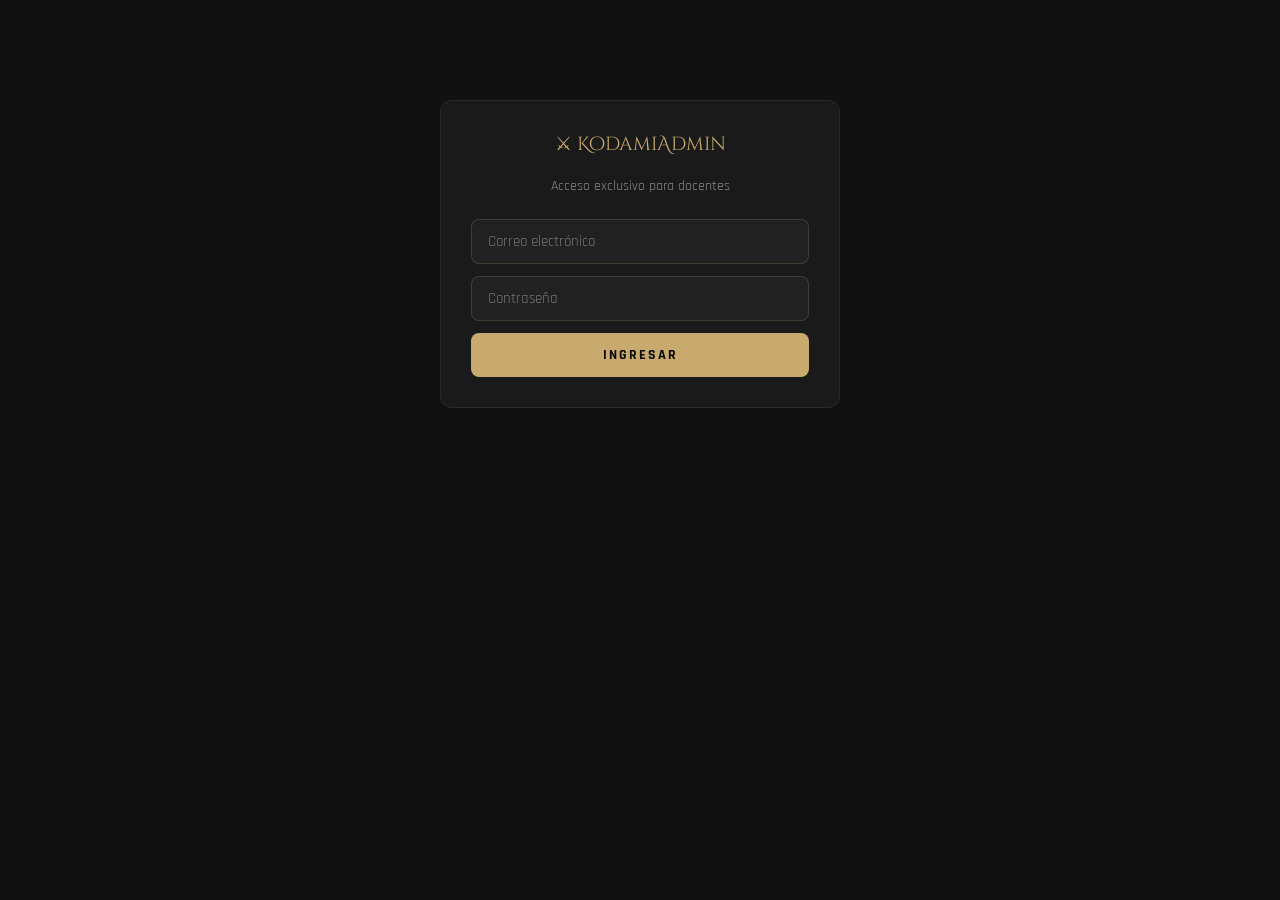
==== admin/dashboard.html @ 3665f91b "Kodami Academy v1" ====
<!DOCTYPE html>
<html lang="es">
<head>
<meta charset="UTF-8">
<meta name="viewport" content="width=device-width, initial-scale=1.0">
<title>KodamiAdmin — Dashboard</title>
<link href="https://fonts.googleapis.com/css2?family=Cinzel+Decorative:wght@700;900&family=Rajdhani:wght@300;400;600;700&display=swap" rel="stylesheet">
<link rel="stylesheet" href="../css/styles.css">
<style>
.admin-actions { display:flex; gap:6px; }
.admin-btn-sm { padding:4px 10px; font-size:.7rem; border-radius:6px; border:1px solid transparent; cursor:pointer; font-family:inherit; transition:.2s; }
.btn-edit { background:rgba(100,200,255,.15); color:#64c8ff; border-color:rgba(100,200,255,.3); }
.btn-edit:hover { background:rgba(100,200,255,.3); }
.btn-del { background:rgba(255,80,80,.15); color:#ff5050; border-color:rgba(255,80,80,.3); }
.btn-del:hover { background:rgba(255,80,80,.3); }
.badge { display:inline-block; font-size:.6rem; padding:2px 8px; border-radius:10px; text-transform:uppercase; letter-spacing:.5px; }
.badge-active { background:rgba(80,255,120,.15); color:#50ff78; }
.badge-inactive { background:rgba(255,80,80,.15); color:#ff5050; }
.modal-overlay { position:fixed; top:0; left:0; width:100%; height:100%; background:rgba(0,0,0,.7); display:flex; align-items:center; justify-content:center; z-index:999; }
.modal-card { background:var(--bg-card); border:1px solid var(--border); border-radius:16px; padding:24px; width:90%; max-width:480px; }
.modal-card h3 { margin:0 0 16px; color:var(--gold); font-family:var(--font-deco); }
.modal-card label { display:block; font-size:.75rem; color:var(--ash); margin:8px 0 4px; }
.modal-card input,.modal-card select,.modal-card textarea { width:100%; padding:8px 12px; border-radius:8px; border:1px solid var(--border); background:var(--bg-body); color:var(--text); font-family:inherit; font-size:.85rem; box-sizing:border-box; }
.modal-card textarea { min-height:60px; resize:vertical; }
.modal-actions { display:flex; gap:8px; justify-content:flex-end; margin-top:16px; }
</style>
</head>
<body class="admin-body">
<div class="admin-container">
  <div style="display:flex;justify-content:space-between;align-items:center;margin-bottom:20px;">
    <div class="nav-logo">Kodami<span>Admin</span></div>
    <button class="admin-btn" onclick="logout()" style="background:rgba(255,80,80,.2);color:#ff5050;">Cerrar Sesión</button>
  </div>
  <div class="admin-stats" id="statsContainer">
    <div class="admin-stat-card"><div class="admin-stat-num" id="statRecursos">-</div><div class="admin-stat-label">Recursos</div></div>
    <div class="admin-stat-card"><div class="admin-stat-num" id="statVisitas">-</div><div class="admin-stat-label">Visitas totales</div></div>
    <div class="admin-stat-card"><div class="admin-stat-num" id="statDocente">👤</div><div class="admin-stat-label" id="statDocenteNombre">Docente</div></div>
  </div>
  <div class="admin-card">
    <div style="display:flex;justify-content:space-between;align-items:center;margin-bottom:16px;">
      <div class="admin-title" style="margin:0;">Mis Recursos</div>
      <a href="upload.html" class="admin-btn">+ Subir Nuevo</a>
    </div>
    <table class="admin-table">
      <thead><tr><th>Título</th><th>Tipo</th><th>Tema</th><th>Estado</th><th>Visitas</th><th>Fecha</th><th></th></tr></thead>
      <tbody id="recursosTableBody">
        <tr><td colspan="7" style="text-align:center;color:var(--ash);padding:20px;">Cargando recursos...</td></tr>
      </tbody>
    </table>
  </div>
</div>

<div id="editModal" class="modal-overlay" style="display:none" onclick="if(event.target===this)cerrarEdit()">
  <div class="modal-card" onclick="event.stopPropagation()">
    <h3>✏️ Editar Recurso</h3>
    <label>Título</label>
    <input id="editTitulo" type="text">
    <label>Descripción</label>
    <textarea id="editDescripcion"></textarea>
    <label>Tipo</label>
    <select id="editTipo">
      <option value="libro">Libro</option>
      <option value="video">Video</option>
      <option value="audio">Audio</option>
      <option value="juego">Juego</option>
      <option value="imagen">Imagen</option>
      <option value="documento">Documento</option>
    </select>
    <label>Tema</label>
    <input id="editTema" type="text">
    <label>Nivel (1-5)</label>
    <input id="editNivel" type="number" min="1" max="5">
    <div class="modal-actions">
      <button class="admin-btn" onclick="cerrarEdit()" style="background:rgba(255,255,255,.1);color:var(--ash);">Cancelar</button>
      <button class="admin-btn" id="btnGuardarEdit">Guardar</button>
    </div>
  </div>
</div>

<script>
const API = 'https://kodami-api.kodami-academy24.workers.dev';
const user = JSON.parse(localStorage.getItem('kodami_user') || '{}');
const token = localStorage.getItem('kodami_token');
if (!token) window.location.href = 'login.html';

document.getElementById('statDocenteNombre').textContent = user.nombre || 'Docente';

let editId = null;

async function loadDashboard() {
  try {
    const res = await fetch(`${API}/api/recursos/admin`, { headers: { 'Authorization': `Bearer ${token}` } });
    const json = await res.json();
    if (!json.success) return;
    const data = json.data;
    document.getElementById('statRecursos').textContent = data.length;
    let totalVisitas = 0;
    document.getElementById('recursosTableBody').innerHTML = data.map(r => {
      totalVisitas += r.visitas || 0;
      const badge = r.activo ? '<span class="badge badge-active">Activo</span>' : '<span class="badge badge-inactive">Inactivo</span>';
      return '<tr>' +
        `<td>${r.titulo}</td>` +
        `<td style="color:var(--craft);text-transform:uppercase;font-size:.75rem;">${r.tipo}</td>` +
        `<td style="color:var(--ash);font-size:.75rem;">${r.tema || '-'}</td>` +
        `<td>${badge}</td>` +
        `<td>${r.visitas || 0}</td>` +
        `<td style="color:var(--ash);font-size:.7rem;">${r.created_at ? new Date(r.created_at).toLocaleDateString() : '-'}</td>` +
        '<td><div class="admin-actions">' +
          `<button class="admin-btn-sm btn-edit" onclick="editar(${r.id},'${r.titulo.replace(/'/g,"\\'")}','${(r.descripcion||'').replace(/'/g,"\\'")}','${r.tipo||''}','${(r.tema||'').replace(/'/g,"\\'")}',${r.nivel||1})">✏️</button>` +
          (r.activo ? `<button class="admin-btn-sm btn-del" onclick="eliminar(${r.id})">🗑️</button>` : '') +
        '</div></td>' +
      '</tr>';
    }).join('');
    document.getElementById('statVisitas').textContent = totalVisitas;
  } catch {}
}

function editar(id, titulo, descripcion, tipo, tema, nivel) {
  editId = id;
  document.getElementById('editTitulo').value = titulo;
  document.getElementById('editDescripcion').value = descripcion;
  document.getElementById('editTipo').value = tipo;
  document.getElementById('editTema').value = tema;
  document.getElementById('editNivel').value = nivel;
  document.getElementById('editModal').style.display = 'flex';
}

function cerrarEdit() {
  document.getElementById('editModal').style.display = 'none';
  editId = null;
}

document.getElementById('btnGuardarEdit').onclick = async () => {
  if (!editId) return;
  const body = {
    titulo: document.getElementById('editTitulo').value.trim(),
    descripcion: document.getElementById('editDescripcion').value.trim(),
    tipo: document.getElementById('editTipo').value,
    tema: document.getElementById('editTema').value.trim(),
    nivel: parseInt(document.getElementById('editNivel').value) || 1
  };
  if (!body.titulo) return alert('El título es obligatorio');
  try {
    const res = await fetch(`${API}/api/recursos/${editId}`, {
      method: 'PUT',
      headers: { 'Content-Type': 'application/json', 'Authorization': `Bearer ${token}` }
    });
    const json = await res.json();
    if (json.success) { cerrarEdit(); loadDashboard(); }
    else alert(json.error || 'Error al guardar');
  } catch { alert('Error de conexión'); }
};

function eliminar(id) {
  if (!confirm('¿Dar de baja este recurso? Se ocultará del público pero no se borrará el archivo.')) return;
  (async () => {
    try {
      const res = await fetch(`${API}/api/recursos/${id}`, {
        method: 'DELETE',
        headers: { 'Authorization': `Bearer ${token}` }
      });
      const json = await res.json();
      if (json.success) loadDashboard();
      else alert(json.error || 'Error al eliminar');
    } catch { alert('Error de conexión'); }
  })();
}

function logout() { localStorage.removeItem('kodami_token'); localStorage.removeItem('kodami_user'); window.location.href = 'login.html'; }

loadDashboard();
</script>
</body>
</html>
---- css/styles.css ----
:root{
  --black:#0a0a0a;--deep:#111;--dark:#1a1a1a;--charcoal:#2a2a2a;
  --smoke:#3a3a3a;--ash:#888;--silver:#c0c0c0;--white:#f0f0f0;
  --craft:#c8a96e;--craft-light:#e8c87e;--blue:#4ab8ff;--chat-w:380px;
}
*{margin:0;padding:0;box-sizing:border-box;}
html{scroll-behavior:smooth;}
body{background:var(--black);color:var(--white);font-family:'Rajdhani',sans-serif;overflow-x:hidden;}
a{color:var(--craft);text-decoration:none;}
a:hover{color:var(--craft-light);}

/* CURSOR */
body.has-mouse{cursor:none;}
.cursor-wrap{position:fixed;top:0;left:0;pointer-events:none;z-index:10000;will-change:transform;}
.cursor-dot{position:absolute;width:5px;height:5px;border-radius:50%;background:var(--craft);top:-2.5px;left:-2.5px;transition:transform .12s ease,background .2s,opacity .15s;box-shadow:0 0 6px rgba(200,169,110,.8);}
.cursor-ring{position:absolute;width:22px;height:22px;border-radius:50%;border:1.5px solid rgba(200,169,110,.55);top:-11px;left:-11px;transition:transform .22s ease,border-color .2s,width .2s,height .2s,top .2s,left .2s,opacity .15s;}
.cursor-blade{position:absolute;width:0;height:1px;background:linear-gradient(to right,transparent,var(--craft),rgba(200,169,110,.2));top:0;left:3px;transform-origin:left center;transition:width .18s ease,opacity .15s;opacity:0;}
.cursor-wrap.hovering .cursor-dot{transform:scale(1.8);background:var(--craft-light);}
.cursor-wrap.hovering .cursor-ring{width:34px;height:34px;top:-17px;left:-17px;border-color:rgba(200,169,110,.85);}
.cursor-wrap.hovering .cursor-blade{width:28px;opacity:1;}
.cursor-wrap.text-mode .cursor-dot{width:2px;height:18px;border-radius:1px;top:-9px;left:-1px;background:var(--craft);box-shadow:0 0 4px rgba(200,169,110,.6);}
.cursor-wrap.text-mode .cursor-ring,.cursor-wrap.text-mode .cursor-blade{opacity:0;width:0;}
.cursor-wrap.dragging .cursor-dot,.cursor-wrap.dragging .cursor-ring,.cursor-wrap.dragging .cursor-blade{opacity:0;}
.cursor-wrap.nova-active .cursor-dot{background:var(--blue);box-shadow:0 0 6px rgba(74,184,255,.8);}
.cursor-wrap.nova-active .cursor-ring{border-color:rgba(74,184,255,.55);}
.cursor-wrap.nova-active .cursor-blade{background:linear-gradient(to right,transparent,var(--blue),rgba(74,184,255,.2));}
.cursor-wrap.nova-active.hovering .cursor-ring{border-color:rgba(74,184,255,.85);}
@media(hover:none) and (pointer:coarse){.cursor-wrap{display:none!important;}body{cursor:auto!important;}}

/* FONDO */
#starsCanvas{position:fixed;inset:0;z-index:1;pointer-events:none;}
.hero-bg{position:fixed;inset:0;z-index:0;background-color:#0d0d0d;background-image:url('../fondo.png');background-size:cover;background-position:center top;opacity:0;transition:opacity .8s ease;}
.hero-bg.loaded{opacity:.55;}
.hero-bg::after{content:'';position:absolute;inset:0;background:linear-gradient(to bottom,rgba(10,10,10,.3) 0%,rgba(10,10,10,.75) 55%,rgba(10,10,10,.98) 100%);}

/* MASCOTAS */
.mascot{position:fixed;z-index:150;width:75px;height:75px;object-fit:contain;cursor:none;filter:drop-shadow(0 0 12px rgba(200,169,110,.5));user-select:none;-webkit-user-drag:none;opacity:0;transition:opacity .5s ease,filter .3s ease;animation:mascotBreathe 3s ease-in-out infinite;}
.mascot.img-ready{opacity:1;}
.mascot.in-chat{opacity:0!important;pointer-events:none;}
.mascot.nova-mascot{filter:drop-shadow(0 0 12px rgba(74,184,255,.5));}
.mascot.dragging-mascot{z-index:200;transition:none!important;}
@keyframes mascotBreathe{0%,100%{transform:translateY(0) scale(1)}50%{transform:translateY(-3px) scale(1.03)}}

/* NAV */
nav{position:fixed;top:0;left:0;right:0;z-index:100;padding:18px 60px;display:flex;align-items:center;justify-content:space-between;background:linear-gradient(to bottom,rgba(0,0,0,.88),transparent);border-bottom:1px solid rgba(200,169,110,.1);}
.nav-logo{font-family:'Cinzel Decorative',serif;font-size:1.05rem;color:var(--craft);letter-spacing:3px;text-shadow:0 0 20px rgba(200,169,110,.5);}
.nav-logo span{color:var(--white);}
.nav-links{display:flex;gap:36px;list-style:none;}
.nav-links a{color:var(--ash);text-decoration:none;font-size:.78rem;letter-spacing:3px;text-transform:uppercase;transition:color .3s;font-weight:600;}
.nav-links a:hover{color:var(--craft);}
.hamburger{display:none;background:none;border:none;color:var(--craft);font-size:1.5rem;cursor:pointer;}

/* HERO */
.hero{position:relative;z-index:2;min-height:100vh;display:flex;align-items:center;padding:0 60px;}
.hero-content{max-width:680px;animation:fadeUpBlur 1.2s ease forwards;opacity:0;}
@keyframes fadeUpBlur{from{opacity:0;transform:translateY(40px);filter:blur(6px)}to{opacity:1;transform:translateY(0);filter:blur(0)}}
.hero-tag{display:inline-block;font-size:.68rem;letter-spacing:6px;text-transform:uppercase;color:var(--craft);border:1px solid rgba(200,169,110,.3);padding:6px 16px;margin-bottom:28px;}
.hero-title{font-family:'Cinzel Decorative',serif;font-size:clamp(2.2rem,5.5vw,4.5rem);line-height:1.05;color:var(--white);margin-bottom:8px;}
.hero-title .accent{color:var(--craft);text-shadow:0 0 40px rgba(200,169,110,.45);}
.hero-jp{font-family:'Noto Serif JP',serif;font-size:.9rem;color:var(--ash);letter-spacing:8px;margin-bottom:22px;}
.hero-desc{font-size:1rem;color:var(--ash);line-height:1.8;max-width:480px;margin-bottom:42px;font-weight:300;}
.hero-btns{display:flex;gap:14px;flex-wrap:wrap;}
.btn-primary{background:var(--craft);color:var(--black);border:none;padding:14px 34px;font-family:'Rajdhani',sans-serif;font-size:.82rem;font-weight:700;letter-spacing:3px;text-transform:uppercase;cursor:pointer;transition:all .3s;clip-path:polygon(8px 0%,100% 0%,calc(100% - 8px) 100%,0% 100%);}
.btn-primary:hover{background:var(--craft-light);}
.btn-secondary{background:transparent;color:var(--craft);border:1px solid rgba(200,169,110,.4);padding:14px 34px;font-family:'Rajdhani',sans-serif;font-size:.82rem;font-weight:600;letter-spacing:3px;text-transform:uppercase;cursor:pointer;transition:all .3s;clip-path:polygon(8px 0%,100% 0%,calc(100% - 8px) 100%,0% 100%);}
.btn-secondary:hover{background:rgba(200,169,110,.1);}
.btn-secondary.nova-btn{border-color:rgba(74,184,255,.4);color:var(--blue);}
.btn-secondary.nova-btn:hover{background:rgba(74,184,255,.1);}

/* STATS */
.stats-bar{position:relative;z-index:2;display:grid;grid-template-columns:repeat(4,1fr);gap:1px;background:rgba(200,169,110,.1);border-top:1px solid rgba(200,169,110,.1);border-bottom:1px solid rgba(200,169,110,.1);}
.stat-item{background:rgba(10,10,10,.92);padding:22px 24px;text-align:center;}
.stat-num{font-family:'Cinzel Decorative',serif;font-size:1.8rem;color:var(--craft);display:block;text-shadow:0 0 20px rgba(200,169,110,.3);}
.stat-label{font-size:.6rem;letter-spacing:3px;text-transform:uppercase;color:var(--ash);margin-top:4px;display:block;}
.divider{position:relative;z-index:2;display:flex;align-items:center;gap:20px;padding:0 60px;margin:24px 0;}
.divider-line{flex:1;height:1px;background:linear-gradient(to right,transparent,rgba(200,169,110,.3),transparent);}
.divider-symbol{color:var(--craft);font-size:1.1rem;}

/* MATERIAS + SEARCH */
.materias-nav{position:relative;z-index:2;padding:0 60px 28px;}
.materias-label{font-size:.63rem;letter-spacing:5px;color:var(--ash);text-transform:uppercase;margin-bottom:14px;}
.materias-tabs{display:flex;flex-wrap:wrap;gap:8px;}
.materia-tab{padding:10px 20px;border:1px solid rgba(255,255,255,.07);color:var(--ash);font-size:.7rem;letter-spacing:2px;text-transform:uppercase;cursor:pointer;transition:all .3s;background:rgba(255,255,255,.02);font-family:'Rajdhani',sans-serif;font-weight:600;clip-path:polygon(6px 0%,100% 0%,calc(100% - 6px) 100%,0% 100%);}
.materia-tab.active{border-color:var(--craft);color:var(--craft);background:rgba(200,169,110,.08);}
.materia-tab.soon{opacity:.45;}
.soon-badge{font-size:.53rem;background:rgba(255,255,255,.07);color:var(--ash);padding:2px 5px;margin-left:5px;letter-spacing:1px;}
.search-section{position:relative;z-index:2;padding:10px 60px 28px;}
.search-label{font-size:.63rem;letter-spacing:5px;color:var(--ash);text-transform:uppercase;margin-bottom:14px;}
.search-container{display:flex;max-width:680px;}
.search-input{flex:1;background:rgba(255,255,255,.03);border:1px solid rgba(200,169,110,.2);border-right:none;color:var(--white);padding:13px 20px;font-family:'Rajdhani',sans-serif;font-size:.93rem;outline:none;transition:border-color .3s;clip-path:polygon(10px 0%,100% 0%,100% 100%,0% 100%,0% 10px);min-height:44px;}
.search-input:focus{border-color:rgba(200,169,110,.5);}
.search-btn{background:var(--craft);border:none;padding:0 24px;color:var(--black);font-family:'Rajdhani',sans-serif;font-size:.76rem;font-weight:700;letter-spacing:2px;text-transform:uppercase;cursor:pointer;transition:background .3s;clip-path:polygon(0% 0%,calc(100% - 10px) 0%,100% 10px,100% 100%,0% 100%);}
.search-btn:hover{background:var(--craft-light);}

/* GRID */
.section{position:relative;z-index:2;padding:36px 60px 80px;}
.section-header{display:flex;align-items:baseline;gap:16px;margin-bottom:28px;}
.section-title{font-family:'Cinzel Decorative',serif;font-size:1.15rem;color:var(--white);letter-spacing:2px;}
.section-jp{font-family:'Noto Serif JP',serif;font-size:.7rem;color:rgba(200,169,110,.4);letter-spacing:4px;}
.section-line{flex:1;height:1px;background:linear-gradient(to right,rgba(200,169,110,.3),transparent);}
.category-pills{display:flex;flex-wrap:wrap;gap:8px;margin-bottom:28px;}
.pill{padding:7px 17px;border:1px solid rgba(200,169,110,.14);color:var(--ash);font-size:.68rem;letter-spacing:2px;text-transform:uppercase;cursor:pointer;transition:all .3s;clip-path:polygon(5px 0%,100% 0%,calc(100% - 5px) 100%,0% 100%);background:transparent;font-family:'Rajdhani',sans-serif;font-weight:600;min-height:36px;}
.pill:hover,.pill.active{border-color:var(--craft);color:var(--craft);background:rgba(200,169,110,.07);}
.resources-grid{display:grid;grid-template-columns:repeat(5,1fr);gap:20px;width:100%;}
@keyframes cardReveal{from{opacity:0;transform:translateY(16px);}to{opacity:1;transform:translateY(0);}}
.resource-card{background:#111;border:1px solid #2a2a2a;border-radius:12px;position:relative;overflow:hidden;cursor:pointer;opacity:1;animation:cardReveal .4s ease both;transform-style:preserve-3d;transition:border-color .3s,box-shadow .3s,transform .25s ease;}
.resource-card::before{content:'';position:absolute;top:0;left:0;right:0;height:2px;background:linear-gradient(to right,transparent,var(--craft),transparent);transform:scaleX(0);transition:transform .4s;border-radius:12px 12px 0 0;}
.resource-card:hover{border-color:rgba(200,169,110,.35);box-shadow:0 12px 40px rgba(200,169,110,.1);}
.resource-card:hover::before{transform:scaleX(1);}
.card-thumb{width:100%;height:180px;background:linear-gradient(135deg,#161616 0%,#1e1e1e 100%);display:flex;align-items:center;justify-content:center;position:relative;overflow:hidden;}
.card-thumb::after{content:'';position:absolute;inset:0;background:radial-gradient(ellipse at center,rgba(200,169,110,.05) 0%,transparent 70%);}
.card-icon{font-size:3.2rem;position:relative;z-index:1;filter:drop-shadow(0 0 14px rgba(200,169,110,.2));transition:transform .3s,filter .3s;}
.resource-card:hover .card-icon{transform:scale(1.12);filter:drop-shadow(0 0 22px rgba(200,169,110,.45));}
.card-badge{position:absolute;top:10px;right:10px;font-size:.55rem;letter-spacing:2px;text-transform:uppercase;padding:3px 9px;font-weight:700;border-radius:4px;z-index:2;}
.badge-juego{background:rgba(0,200,100,.12);color:#00c864;border:1px solid rgba(0,200,100,.25);}
.badge-libro{background:rgba(255,80,80,.12);color:#ff5050;border:1px solid rgba(255,80,80,.25);}
.badge-video{background:rgba(200,80,255,.12);color:#c850ff;border:1px solid rgba(200,80,255,.25);}
.badge-audio{background:rgba(255,180,0,.12);color:#ffb400;border:1px solid rgba(255,180,0,.25);}
.badge-documento{background:rgba(200,169,110,.12);color:var(--craft);border:1px solid rgba(200,169,110,.25);}
.badge-imagen{background:rgba(74,184,255,.12);color:var(--blue);border:1px solid rgba(74,184,255,.25);}
.card-body{padding:16px;}
.card-category{font-size:.58rem;letter-spacing:3px;text-transform:uppercase;color:var(--craft);margin-bottom:6px;opacity:.8;}
.card-title{font-family:'Rajdhani',sans-serif;font-size:1rem;font-weight:700;color:var(--white);margin-bottom:6px;line-height:1.3;}
.card-desc{font-size:.76rem;color:var(--ash);line-height:1.6;margin-bottom:14px;}
.card-footer{display:flex;align-items:center;justify-content:space-between;padding-top:12px;border-top:1px solid rgba(255,255,255,.06);}
.card-level{display:flex;gap:4px;}
.level-dot{width:5px;height:5px;border-radius:50%;background:var(--smoke);}
.level-dot.active{background:var(--craft);}
.card-btn{font-size:.64rem;letter-spacing:2px;text-transform:uppercase;color:var(--craft);border:1px solid rgba(200,169,110,.25);padding:5px 14px;background:transparent;cursor:pointer;transition:all .3s;font-family:'Rajdhani',sans-serif;font-weight:700;border-radius:4px;min-height:36px;}
.card-btn:hover{background:rgba(200,169,110,.1);border-color:rgba(200,169,110,.5);}
.no-results{grid-column:1/-1;text-align:center;padding:80px 40px;color:var(--ash);font-size:.9rem;letter-spacing:2px;}
.coming-soon-panel{display:none;flex-direction:column;align-items:center;justify-content:center;padding:80px 40px;text-align:center;}
.coming-soon-panel.visible{display:flex;}
.cs-icon{font-size:3.5rem;margin-bottom:20px;opacity:.55;}
.cs-title{font-family:'Cinzel Decorative',serif;font-size:1.3rem;color:var(--craft);margin-bottom:10px;}
.cs-desc{font-size:.88rem;color:var(--ash);line-height:1.8;max-width:380px;}
.cs-version{display:inline-block;margin-top:18px;font-size:.63rem;letter-spacing:4px;border:1px solid rgba(200,169,110,.18);color:rgba(200,169,110,.45);padding:5px 14px;}

/* REVEAL */
.reveal{opacity:0;transform:translateY(26px);filter:blur(4px);transition:opacity .8s ease,transform .8s ease,filter .8s ease;}
.reveal.visible{opacity:1;transform:translateY(0);filter:blur(0);}

/* FOOTER */
footer{position:relative;z-index:2;padding:34px 60px;border-top:1px solid rgba(200,169,110,.08);display:flex;align-items:center;justify-content:space-between;}
.footer-logo{font-family:'Cinzel Decorative',serif;font-size:.85rem;color:var(--craft);opacity:.5;}
.footer-text{font-size:.68rem;color:var(--smoke);letter-spacing:2px;}

/* CHAT PANELS */
.chat-panel{position:fixed;top:0;width:var(--chat-w);height:100vh;height:100dvh;background:rgba(11,11,11,.97);z-index:199;display:flex;flex-direction:column;backdrop-filter:blur(12px);-webkit-backdrop-filter:blur(12px);overflow:hidden;transition:transform .4s cubic-bezier(.4,0,.2,1),border-color .4s ease;}
.chat-sensei{left:0;border-right:1px solid rgba(200,169,110,.2);transform:translateX(-100%);}
.chat-sensei.open{transform:translateX(0);}
.chat-nova{right:0;border-left:1px solid rgba(74,184,255,.2);transform:translateX(100%);}
.chat-nova.open{transform:translateX(0);}

.chat-header{flex-shrink:0;padding:14px 18px;display:flex;align-items:center;justify-content:space-between;}
.chat-sensei .chat-header{border-bottom:1px solid rgba(200,169,110,.1);}
.chat-nova .chat-header{border-bottom:1px solid rgba(74,184,255,.1);}
.chat-header-info{display:flex;align-items:center;gap:10px;}
.chat-avatar{width:30px;height:30px;object-fit:contain;}
.chat-sensei .chat-avatar{filter:drop-shadow(0 0 5px rgba(200,169,110,.4));}
.chat-nova .chat-avatar{filter:drop-shadow(0 0 5px rgba(74,184,255,.4));}
.chat-header-title{font-size:.72rem;letter-spacing:3px;text-transform:uppercase;font-weight:700;}
.chat-sensei .chat-header-title{color:var(--craft);}
.chat-nova .chat-header-title{color:var(--blue);}
.chat-header-sub{font-size:.58rem;color:var(--ash);}
.chat-actions{display:flex;gap:6px;}
.chat-action-btn{background:none;border:none;color:var(--ash);cursor:pointer;font-size:.82rem;padding:8px;transition:color .3s;}
.chat-sensei .chat-action-btn:hover{color:var(--craft);}
.chat-nova .chat-action-btn:hover{color:var(--blue);}

.chat-messages{flex:1;overflow-y:auto;-webkit-overflow-scrolling:touch;padding:16px;display:flex;flex-direction:column;gap:10px;scrollbar-width:thin;scrollbar-color:var(--charcoal) transparent;min-height:0;}
.chat-messages::-webkit-scrollbar{width:5px;}
.chat-messages::-webkit-scrollbar-thumb{background:var(--charcoal);border-radius:3px;}
.msg{max-width:88%;padding:10px 14px;font-size:.8rem;line-height:1.6;color:var(--silver);word-wrap:break-word;animation:msgIn .3s ease forwards;}
@keyframes msgIn{from{opacity:0;transform:translateY(8px)}to{opacity:1;transform:translateY(0)}}
.msg-ai{border-radius:0 12px 12px 12px;align-self:flex-start;}
.chat-sensei .msg-ai{background:rgba(200,169,110,.05);border:1px solid rgba(200,169,110,.12);}
.chat-nova .msg-ai{background:rgba(74,184,255,.05);border:1px solid rgba(74,184,255,.12);}
.msg-user{background:rgba(255,255,255,.04);border:1px solid rgba(255,255,255,.07);border-radius:12px 0 12px 12px;align-self:flex-end;color:var(--white);}
.msg-error{background:rgba(255,80,80,.08)!important;border-color:rgba(255,80,80,.2)!important;color:#ff8080;}
.chat-link{color:var(--craft);text-decoration:underline;}
.chat-nova .chat-link{color:var(--blue);}
a.chat-link:hover{opacity:.8;}
.msg-typing{display:flex;gap:4px;padding:12px 14px;align-items:center;}
.typing-dot{width:5px;height:5px;border-radius:50%;animation:typingBounce 1.2s ease-in-out infinite;}
.chat-sensei .typing-dot{background:var(--craft);}
.chat-nova .typing-dot{background:var(--blue);}
.typing-dot:nth-child(2){animation-delay:.2s;}
.typing-dot:nth-child(3){animation-delay:.4s;}
@keyframes typingBounce{0%,100%{transform:translateY(0);opacity:.4}50%{transform:translateY(-5px);opacity:1}}

.chat-input-area{flex-shrink:0;padding:12px;display:flex;gap:8px;align-items:center;padding-bottom:max(12px,env(safe-area-inset-bottom));}
.chat-sensei .chat-input-area{border-top:1px solid rgba(200,169,110,.1);}
.chat-nova .chat-input-area{border-top:1px solid rgba(74,184,255,.1);}
.chat-mascot-rest{flex-shrink:0;width:36px;height:36px;object-fit:contain;animation:mascotBreathe 3s ease-in-out infinite;opacity:.85;}
.chat-input{flex:1;min-width:0;background:rgba(255,255,255,.05);color:var(--white);padding:11px 14px;font-family:'Rajdhani',sans-serif;font-size:16px;outline:none;transition:border-color .3s;border-radius:8px;}
.chat-sensei .chat-input{border:1px solid rgba(200,169,110,.18);}
.chat-sensei .chat-input:focus{border-color:rgba(200,169,110,.45);}
.chat-nova .chat-input{border:1px solid rgba(74,184,255,.18);}
.chat-nova .chat-input:focus{border-color:rgba(74,184,255,.45);}
.chat-input::placeholder{color:var(--smoke);}
.chat-input:disabled{opacity:.5;}
.chat-actions-row{display:flex;gap:4px;flex-shrink:0;}
.chat-action-icon{background:none;border:1px solid transparent;color:var(--ash);cursor:pointer;width:36px;height:36px;display:flex;align-items:center;justify-content:center;border-radius:8px;font-size:.9rem;transition:all .3s;}
.chat-sensei .chat-action-icon:hover{border-color:rgba(200,169,110,.3);color:var(--craft);}
.chat-nova .chat-action-icon:hover{border-color:rgba(74,184,255,.3);color:var(--blue);}
.chat-send{flex-shrink:0;border:none;color:var(--black);width:42px;height:42px;display:flex;align-items:center;justify-content:center;font-size:1.1rem;font-weight:700;cursor:pointer;transition:background .3s;border-radius:8px;}
.chat-sensei .chat-send{background:var(--craft);}
.chat-sensei .chat-send:hover{background:var(--craft-light);}
.chat-nova .chat-send{background:var(--blue);}
.chat-nova .chat-send:hover{background:#6ccaff;}
.chat-send:disabled{background:var(--smoke);}

/* PARTÍCULAS */
.particle{position:fixed;pointer-events:none;z-index:9999;border-radius:50%;animation:particleFly .8s ease forwards;}
@keyframes particleFly{0%{opacity:1;transform:scale(1) translate(0,0)}100%{opacity:0;transform:scale(0) translate(var(--tx),var(--ty))}}

/* MODAL VISOR */
.modal-overlay{position:fixed;inset:0;z-index:300;background:rgba(0,0,0,.92);display:none;align-items:center;justify-content:center;}
.modal-overlay.open{display:flex;}
.modal-content{width:90vw;max-width:1200px;height:85vh;display:flex;flex-direction:column;background:var(--deep);border:1px solid rgba(200,169,110,.2);border-radius:12px;overflow:hidden;}
.modal-header{display:flex;align-items:center;justify-content:space-between;padding:14px 20px;border-bottom:1px solid rgba(200,169,110,.1);}
.modal-title{font-family:'Cinzel Decorative',serif;font-size:.9rem;color:var(--craft);}
.modal-close{background:none;border:none;color:var(--ash);font-size:1.4rem;cursor:pointer;padding:4px 10px;transition:color .3s;}
.modal-close:hover{color:var(--craft);}
.modal-body{flex:1;overflow:hidden;display:flex;}
.modal-body iframe{width:100%;height:100%;border:none;}
.modal-body video,.modal-body audio{width:100%;height:100%;}
.modal-body .pdf-viewer{width:100%;height:100%;overflow-y:auto;padding:10px;}
.modal-body img{max-width:100%;max-height:100%;object-fit:contain;margin:auto;}
.modal-tabs{display:flex;border-bottom:1px solid rgba(200,169,110,.1);}
.modal-tab{padding:10px 20px;font-size:.7rem;letter-spacing:2px;text-transform:uppercase;color:var(--ash);cursor:pointer;border-bottom:2px solid transparent;transition:all .3s;}
.modal-tab.active{color:var(--craft);border-bottom-color:var(--craft);}
.modal-tab:hover{color:var(--craft);}

/* ADMIN */
.admin-body{background:var(--deep);}
.admin-container{max-width:800px;margin:0 auto;padding:40px 20px;}
.admin-card{background:var(--dark);border:1px solid var(--charcoal);border-radius:12px;padding:30px;margin-bottom:20px;}
.admin-title{font-family:'Cinzel Decorative',serif;font-size:1.2rem;color:var(--craft);margin-bottom:20px;text-align:center;}
.admin-input{width:100%;background:rgba(255,255,255,.03);border:1px solid rgba(200,169,110,.2);color:var(--white);padding:12px 16px;font-family:'Rajdhani',sans-serif;font-size:.95rem;outline:none;border-radius:8px;margin-bottom:12px;min-height:44px;}
.admin-input:focus{border-color:var(--craft);}
.admin-select{width:100%;background:var(--dark);border:1px solid rgba(200,169,110,.2);color:var(--white);padding:12px 16px;font-family:'Rajdhani',sans-serif;font-size:.95rem;outline:none;border-radius:8px;margin-bottom:12px;min-height:44px;cursor:pointer;}
.admin-btn{background:var(--craft);color:var(--black);border:none;padding:12px 30px;font-family:'Rajdhani',sans-serif;font-size:.85rem;font-weight:700;letter-spacing:2px;text-transform:uppercase;cursor:pointer;border-radius:8px;transition:background .3s;min-height:44px;}
.admin-btn:hover{background:var(--craft-light);}
.admin-btn-danger{background:rgba(255,80,80,.2);color:#ff5050;border:1px solid rgba(255,80,80,.3);}
.admin-btn-danger:hover{background:rgba(255,80,80,.3);}
.admin-file-input{position:relative;margin-bottom:12px;}
.admin-file-input input[type=file]{width:100%;min-height:44px;color:var(--ash);font-family:'Rajdhani',sans-serif;}
.admin-file-input input[type=file]::file-selector-button{background:var(--charcoal);color:var(--white);border:1px solid rgba(200,169,110,.2);padding:8px 16px;border-radius:6px;cursor:pointer;font-family:'Rajdhani',sans-serif;margin-right:10px;}
.admin-label{font-size:.7rem;letter-spacing:2px;color:var(--ash);text-transform:uppercase;margin-bottom:6px;display:block;}
.admin-level-selector{display:flex;gap:10px;margin-bottom:12px;}
.admin-level-option{padding:8px 16px;border:1px solid var(--charcoal);border-radius:6px;cursor:pointer;color:var(--ash);font-size:.85rem;transition:all .3s;}
.admin-level-option.active{border-color:var(--craft);color:var(--craft);background:rgba(200,169,110,.08);}

/* FAB */
.fab{position:fixed;bottom:24px;right:24px;width:56px;height:56px;border-radius:50%;display:flex;align-items:center;justify-content:center;font-size:28px;z-index:100;box-shadow:0 4px 16px rgba(0,0,0,.4);cursor:pointer;border:none;transition:transform .3s,box-shadow .3s;}
.fab:hover{transform:scale(1.1);}
.fab-upload{background:var(--craft);color:var(--black);}
.fab-admin{background:var(--blue);color:var(--white);font-size:16px;right:90px;}

/* ADMIN DASHBOARD */
.admin-stats{display:grid;grid-template-columns:repeat(3,1fr);gap:16px;margin-bottom:24px;}
.admin-stat-card{background:var(--dark);border:1px solid var(--charcoal);border-radius:12px;padding:20px;text-align:center;}
.admin-stat-num{font-family:'Cinzel Decorative',serif;font-size:2rem;color:var(--craft);}
.admin-stat-label{font-size:.6rem;letter-spacing:2px;color:var(--ash);text-transform:uppercase;margin-top:4px;}
.admin-table{width:100%;border-collapse:collapse;}
.admin-table th{padding:10px 12px;text-align:left;font-size:.6rem;letter-spacing:2px;text-transform:uppercase;color:var(--ash);border-bottom:1px solid var(--charcoal);}
.admin-table td{padding:10px 12px;font-size:.85rem;color:var(--silver);border-bottom:1px solid rgba(255,255,255,.04);}

/* ==================== RESPONSIVE ==================== */
@media(max-width:1400px){.resources-grid{grid-template-columns:repeat(4,1fr);}}
@media(max-width:1100px){.resources-grid{grid-template-columns:repeat(3,1fr);}}
@media(max-width:750px){.resources-grid{grid-template-columns:repeat(2,1fr);}}
@media(max-width:500px){.resources-grid{grid-template-columns:1fr;}}

@media(max-width:768px){
  nav{padding:14px 20px;}
  .nav-links{display:none;flex-direction:column;position:absolute;top:100%;left:0;right:0;background:rgba(10,10,10,.98);padding:20px;gap:16px;border-bottom:1px solid rgba(200,169,110,.1);}
  .nav-links.open{display:flex;}
  .hamburger{display:block;}
  .hero{padding:0 20px;min-height:100svh;}
  .hero-btns{flex-direction:column;}
  .section,.search-section,.materias-nav{padding-left:20px;padding-right:20px;}
  .stats-bar{grid-template-columns:repeat(2,1fr);}
  .divider{padding:0 20px;}
  footer{padding:20px;flex-direction:column;gap:10px;text-align:center;}
  .chat-panel{width:100%;--chat-w:100%;height:100vh;height:100dvh;}
  .modal-content{width:100vw;height:100vh;border-radius:0;}
  .admin-stats{grid-template-columns:1fr 1fr;}
  .admin-table{font-size:.8rem;}
  .mascot.mobile-static{width:40px;height:40px;opacity:.7;position:fixed;bottom:90px;}
  .mascot.mobile-static.sensei-mascot{left:10px;}
  .mascot.mobile-static.nova-mascot{right:10px;}
}
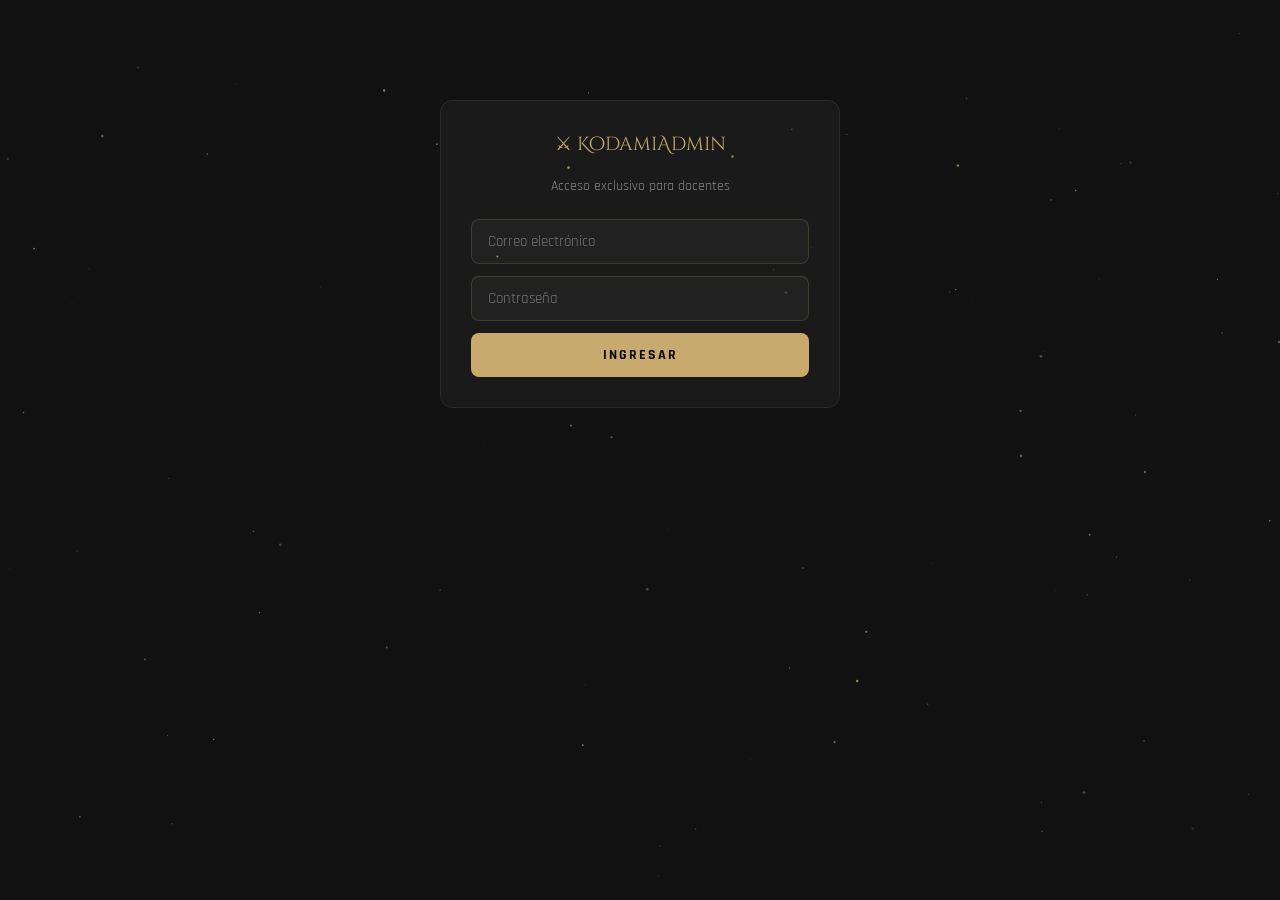
==== commit 3deb6a9c: "feat: fondo samurai + estrellas en paginas admin" ====
--- a/admin/dashboard.html
+++ b/admin/dashboard.html
@@ -26,6 +26,8 @@
 </style>
 </head>
 <body class="admin-body">
+<div class="hero-bg" id="heroBg"></div>
+<canvas id="starsCanvas"></canvas>
 <div class="admin-container">
   <div style="display:flex;justify-content:space-between;align-items:center;margin-bottom:20px;">
     <div class="nav-logo">Kodami<span>Admin</span></div>
@@ -168,7 +170,9 @@
 
 function logout() { localStorage.removeItem('kodami_token'); localStorage.removeItem('kodami_user'); window.location.href = 'login.html'; }
 
-loadDashboard();
+  loadDashboard();
 </script>
+<script>const isMobile = ('ontouchstart' in window) || (navigator.maxTouchPoints > 0);</script>
+<script src="../js/app.js"></script>
 </body>
 </html>
--- a/css/styles.css
+++ b/css/styles.css
@@ -111,6 +111,9 @@
 .card-thumb::after{content:'';position:absolute;inset:0;background:radial-gradient(ellipse at center,rgba(200,169,110,.05) 0%,transparent 70%);}
 .card-icon{font-size:3.2rem;position:relative;z-index:1;filter:drop-shadow(0 0 14px rgba(200,169,110,.2));transition:transform .3s,filter .3s;}
 .resource-card:hover .card-icon{transform:scale(1.12);filter:drop-shadow(0 0 22px rgba(200,169,110,.45));}
+.card-portada{width:100%;height:100%;object-fit:cover;position:absolute;inset:0;transition:transform .3s ease;object-position:center;}
+.resource-card:hover .card-portada{transform:scale(1.08);}
+.card-thumb.has-portada::after{background:linear-gradient(to top,rgba(0,0,0,.7) 0%,transparent 50%);}
 .card-badge{position:absolute;top:10px;right:10px;font-size:.55rem;letter-spacing:2px;text-transform:uppercase;padding:3px 9px;font-weight:700;border-radius:4px;z-index:2;}
 .badge-juego{background:rgba(0,200,100,.12);color:#00c864;border:1px solid rgba(0,200,100,.25);}
 .badge-libro{background:rgba(255,80,80,.12);color:#ff5050;border:1px solid rgba(255,80,80,.25);}
@@ -232,6 +235,13 @@
 .modal-tab{padding:10px 20px;font-size:.7rem;letter-spacing:2px;text-transform:uppercase;color:var(--ash);cursor:pointer;border-bottom:2px solid transparent;transition:all .3s;}
 .modal-tab.active{color:var(--craft);border-bottom-color:var(--craft);}
 .modal-tab:hover{color:var(--craft);}
+.modal-download{display:flex;flex-direction:column;align-items:center;justify-content:center;width:100%;padding:40px 20px;gap:24px;text-align:center;}
+.download-icon{font-size:4rem;filter:drop-shadow(0 0 20px rgba(200,169,110,.2));}
+.download-info{display:grid;grid-template-columns:auto 1fr;gap:6px 20px;text-align:left;max-width:400px;width:100%;padding:20px;background:rgba(255,255,255,.02);border-radius:8px;border:1px solid rgba(200,169,110,.1);}
+.download-label{font-size:.6rem;letter-spacing:2px;text-transform:uppercase;color:var(--craft);opacity:.6;}
+.download-value{font-size:.9rem;color:var(--white);word-break:break-all;}
+.download-btn{display:inline-flex;align-items:center;gap:8px;background:var(--craft);color:var(--black);padding:14px 28px;border-radius:8px;font-family:'Rajdhani',sans-serif;font-size:.85rem;font-weight:700;letter-spacing:2px;text-transform:uppercase;text-decoration:none;transition:background .3s,transform .2s;}
+.download-btn:hover{background:var(--craft-light);transform:scale(1.03);}
 
 /* ADMIN */
 .admin-body{background:var(--deep);}
